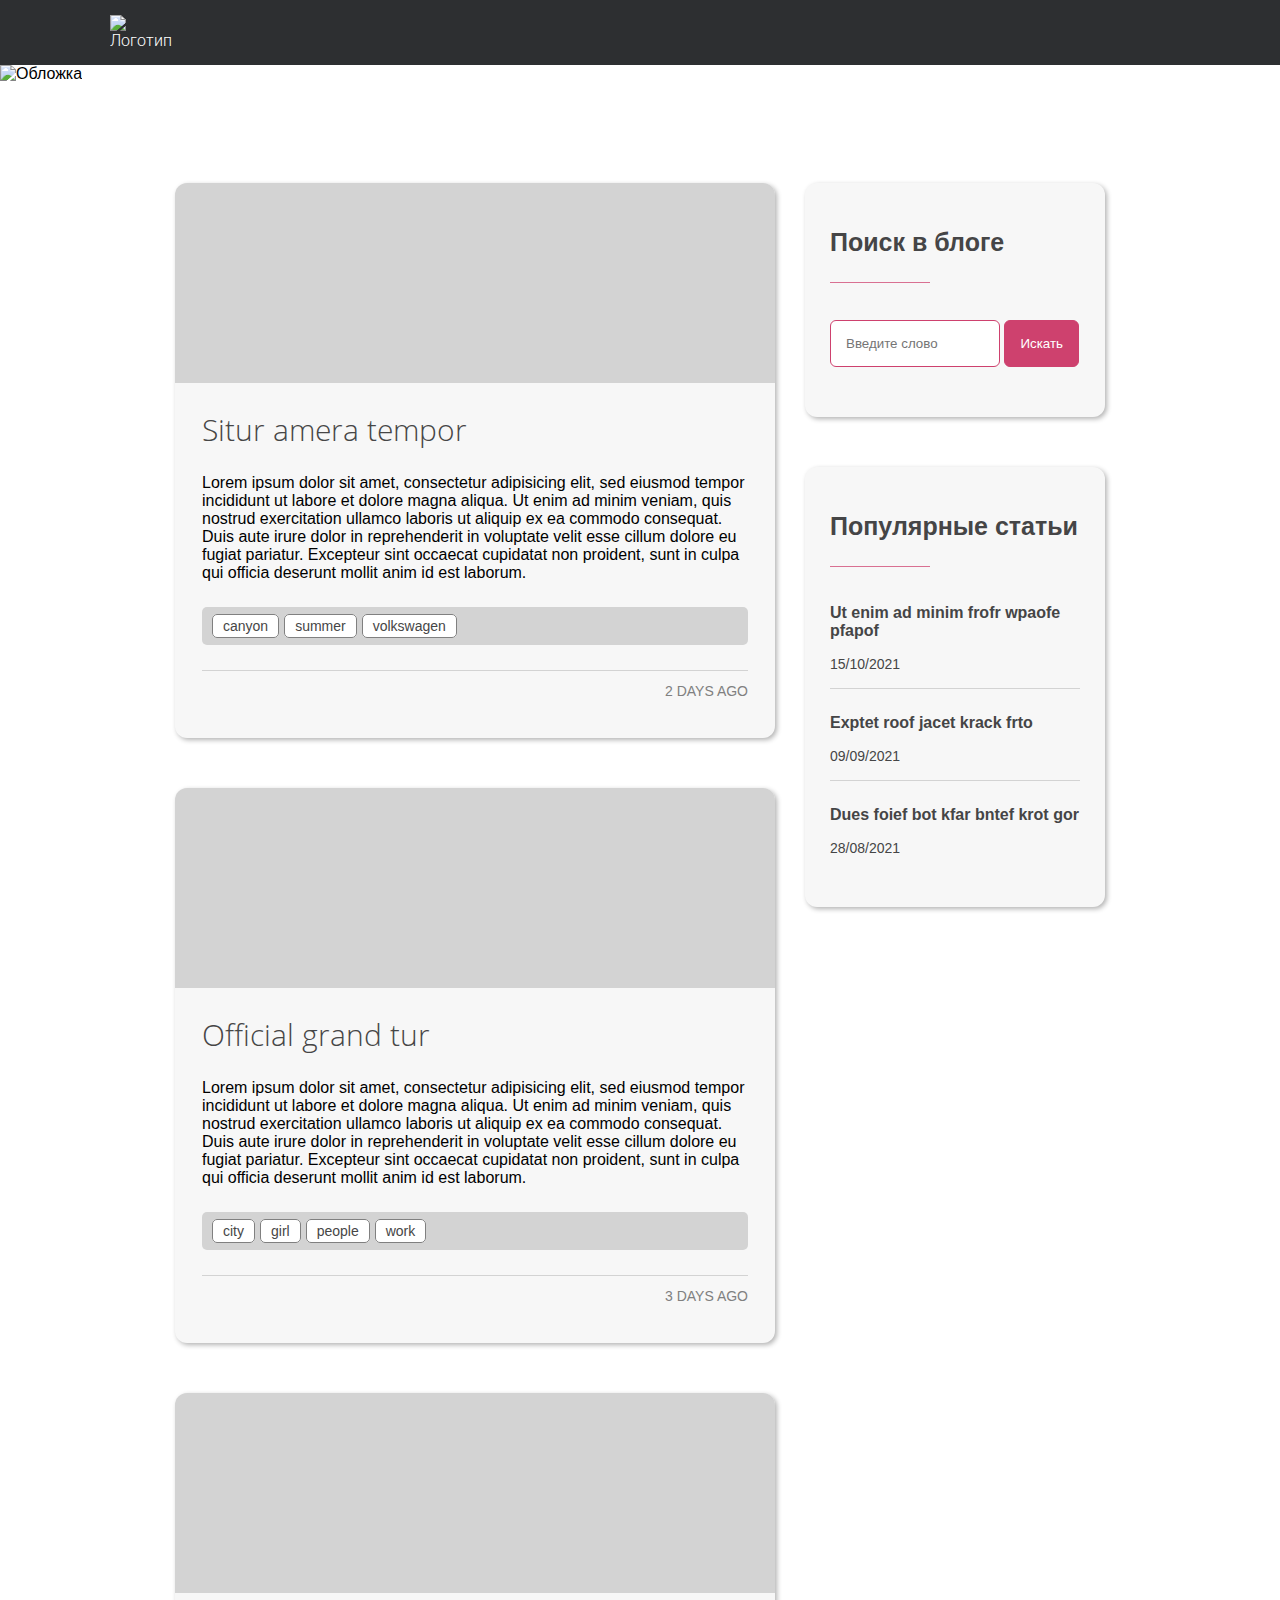
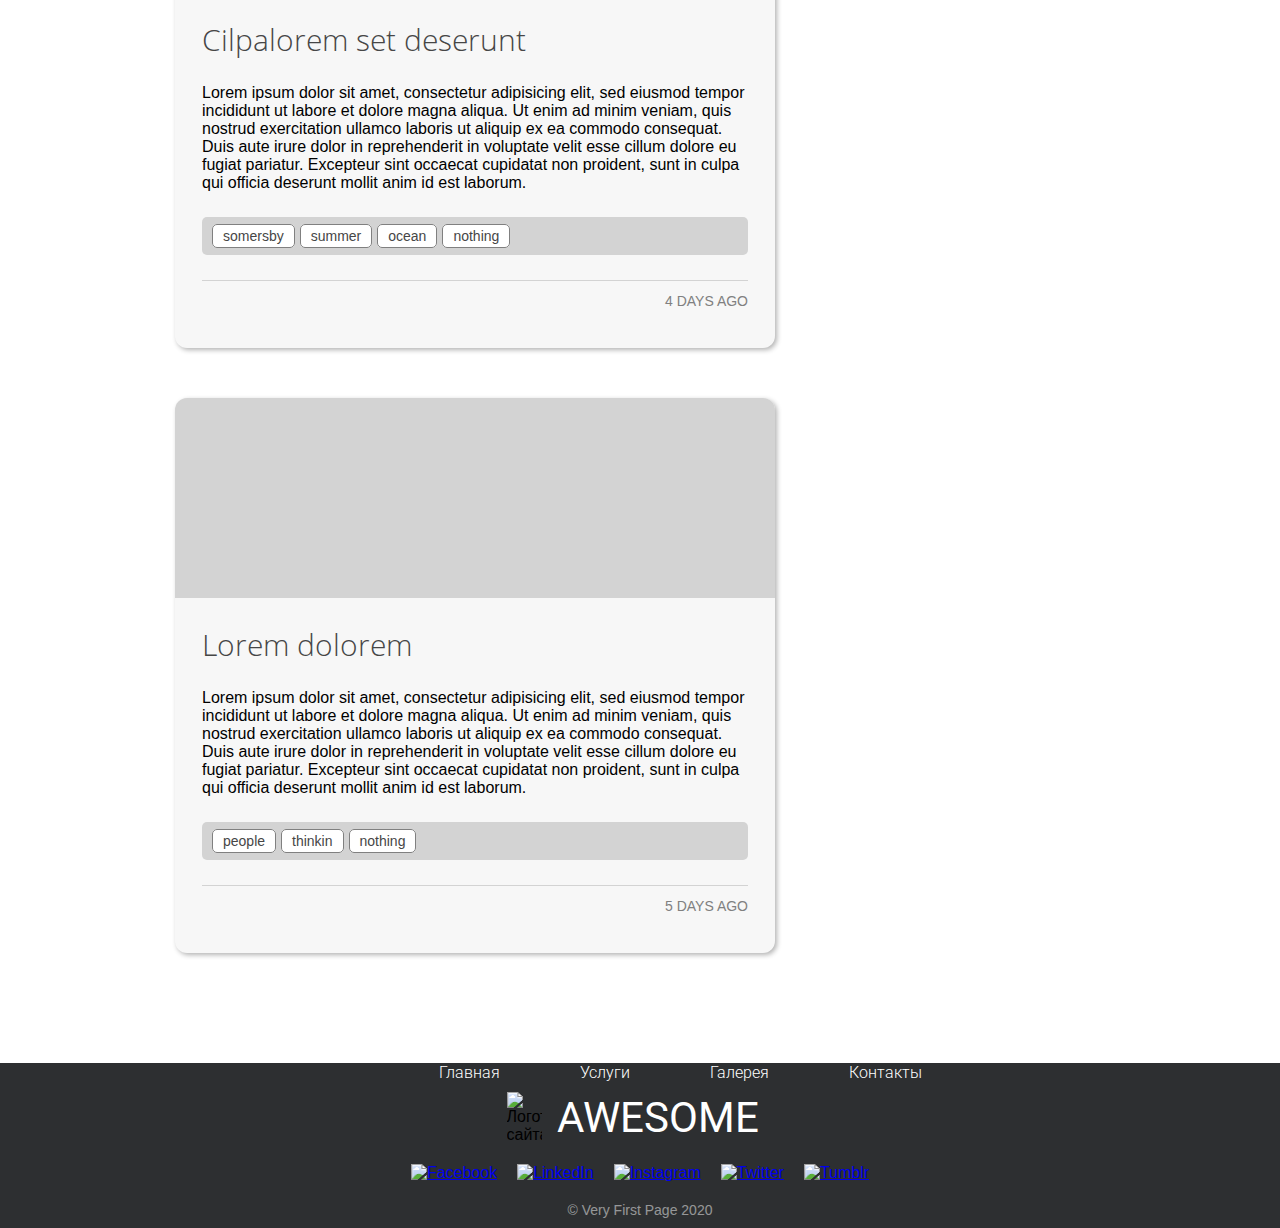
==== blog.html @ 357922c9 "Первый коммит" ====
<!DOCTYPE html>
<html lang="en" dir="ltr">
  <head>
    <meta charset="utf-8">
    <title>Первая страница</title>
    <link href="https://fonts.googleapis.com/css?family=Roboto:300,400,500&display=swap&subset=cyrillic" rel="stylesheet">
    <!-- подключаем внешнюю таблицу стилей -->

    <link rel="stylesheet" type="text/css" href="css/style.css">
    <link rel="stylesheet" type="text/css" href="css/fonts.css">
    <link rel="stylesheet" type="text/css" href="css/blog.css">
    <meta name="viewport" content="width=device-width, initial-scale=1">
    <script src="https://code.jquery.com/jquery-3.5.1.min.js"></script>

    <script src="js/script.js"></script>
    <script src="js/popup.js"></script>
      <script src="js/blog.js"></script>
  </head>

  <body>
    <header>
      <nav id="myTopnav">
      <div id="hamburger" class="icon">&#9776;</div>
          <ul class="menu">
              <li><img src="D:\учеба\2 курс\ЛП - лб2\icons\fort-icon.png" alt="Логотип"></li>

         <li><a href="index.html"class="menu-element" data-link="top" title="На главную">Главная</a></li>
         <li><a href="#services"class="menu-element" data-link="services" title="Об услугах">Услуги</a></li>
         <li><a href="#portfolio"class="menu-element"  data-link="portfolio" title="Фотогалерея">Галерея</a></li>
         <li><a href="contact.html"class="menu-element"  title="Контактные данные">Контакты</a></li>

          </ul>
      </nav>
    </header>
<main>
  <section id="top">
  <img class="top-image top-image-sub" src="D:\учеба\2 курс\ЛП - лб2\backgrounds\01.jpg" alt="Обложка">
    </section>
<article class="blog-article">
  <div class="blog-container">
<section class="blog-card">
  <div class="blog-header">
<div class="blog-cover">

</div>
  </div>
  <div class="blog-body">
    <div class="blog-title">
      <h2>Lorem ipsum dolor sit amet</h2>
    </div>
    <div class="blog-text">
      <p>Lorem ipsum dolor sit amet, consectetur adipisicing elit, sed do eiusmod tempor incididunt ut labore et dolore magna aliqua. Ut enim ad minim veniam, quis nostrud exercitation ullamco laboris nisi ut aliquip ex ea commodo consequat. Duis aute irure dolor in reprehenderit in voluptate velit esse cillum dolore eu fugiat nulla pariatur. Excepteur sint occaecat cupidatat non proident, sunt in culpa qui officia deserunt mollit anim id est laborum.</p>
    </div>
    <div class="blog-tags">
      <ul>
      <li><a href="#">Lorem</a></li>
        <li><a href="#">proident</a></li>
          <li><a href="#">amet</a></li>
            <li><a href="#">laborum</a></li>
      </ul>
    </div>
    <div class="blod-footer">
      <div class="blog-published-date">
        3 дня назад
      </div>
    </div>
  </div>
</section>
  </div>

    <aside class="blog-aside">
    <div class="aside-search">

      <h3 class="search-title">Поиск  в блоге</h3>
      <div class="search-delimiter"></div>
<input class="search-text" type="search" name="search-text" value="" placeholder="Введите слово">
<input class="search-do "type="submit" name="search-do" value="Искать">
    </div>

<div class="aside-recent">
<h3 class="search-title">Популярные статьи</h3>
<div class="search-delimiter"></div>
<div class="recent-item">
<p>Ut enim ad minim frofr wpaofe pfapof</p>
<span>15/10/2021</span>
</div>

<div class="recent-item">
<p>Exptet roof jacet krack frto</p>
<span>09/09/2021</span>
</div>

<div class="recent-item">
<p>Dues foief bot kfar bntef krot gor</p>
<span>28/08/2021</span>
</div>

    </aside>
      </article>


</main>






<footer>
  <nav>
    <ul class="menu">
      <li><a href="index.html"class="menu-element" data-link="top" title="На главную">Главная</a></li>
      <li><a href="#services"class="menu-element" data-link="services" title="Об услугах">Услуги</a></li>
      <li><a href="#portfolio"class="menu-element"  data-link="portfolio" title="Фотогалерея">Галерея</a></li>
      <li><a href="contact.html"class="menu-element"  title="Контактные данные">Контакты</a></li>

    </ul>
    <div class="brand">
      <img src="D:\учеба\2 курс\ЛП - лб2\icons\fort-icon.png" alt="Логотип сайта">
      <span>AWESOME</span>
    </div>
  </nav>

<div class="social">
  <a href="#" title="Facebook" target="_blank">
<img class="social-img"  src="D:\учеба\2 курс\ЛП - лб4\social\001-facebook.png" alt="Facebook">
  </a>

  <a href="#" title="LinkedIn" target="_blank">
<img class="social-img"  src="D:\учеба\2 курс\ЛП - лб4\social\004-linkedin.png" alt="LinkedIn">
  </a>

  <a href="#" title="Instagram" target="_blank">
<img class="social-img"  src="D:\учеба\2 курс\ЛП - лб4\social\005-instagram.png" alt="Instagram">
  </a>

  <a href="#" title="Twitter" target="_blank">
  <img class="social-img"  src="D:\учеба\2 курс\ЛП - лб4\social\007-twitter.png" alt="Twitter">
  </a>

  <a href="#" title="Tumblr" target="_blank">
  <img class="social-img"  src="D:\учеба\2 курс\ЛП - лб4\social\010-tumblr.png" alt="Tumblr">
  </a>

</div>
<div class="copyright">© Very First Page 2020</div>
</footer>


  </body>
---- css/style.css ----
*{
margin: 0;
padding: 0;
box-sizing: border-box;
}

/* Стили для header */
body{
    font-family: "OpenSans-Light", Helvetica, Arial, sans-serif;
}
header {
  background: #2d2f31;
  padding: 15px 30px;
  display: flex;
  justify-content: space-between;
  align-items: center;
  position: sticky;
  top:0;
  z-index: 1;
}

/* Стили для логотипа */
header img {
    margin-right: 1150px;
  width: 45px;
}

/* Стили для навигационного меню */
header nav ul,
footer nav ul{
  font-family: "Roboto", "OpenSans-Light", Helvetica, Arial, sans-serif;
  font-weight: 300;
  list-style: none;
  margin: 0;
  padding: 0;
  display: flex;
  align-items: center;
    margin-left: auto;
}

/* Стили для пунктов меню */
header li,
footer  li {
  margin-left: 80px;
  color: #ffffff;
}


header nav a,
footer nav a {
 color: #ffffff;
 text-decoration: none; // отключение системного подчёркивания ссылок
 border-bottom: 1px solid transparent; // прозрачная граница под ссылкой
 transition: border 250ms ease-in-out; // эффект перехода между двумя состояниями элемента
}
header nav a:hover,
footer nav a:hover {
 border-bottom: 1px solid #ffffff; // белая граница под ссылкой
}


.top-image { width: 100%; }


.top-image-sub{

  height: 200px;
object-fit: cover;}


.services {
 text-align: center;
 margin: 50px 0;
}
.services h1 {
 font-size: 32px;
 font-weight: 300;
 color: #313131;
}
.delimiter {
 width: 100px;
 margin: 10px auto 15px;
 height: 1px;
 background: rgba(206, 65, 110, 0.74);
}
.services p {
 color: #616161;
}

.services-container{
  margin: 25px 0;
  display: flex;
  justify-content: center;
}
.container-row{text-align: center;
max-width: 960px;
margin: 0 auto;
display: flex;
justify-content: space-between;
flex-wrap: wrap;
padding: 0  30px;
}
.row-item{
  width: 30%;
margin: 25px 0;}

.row-item img{width: 90px;
opacity: 0.75;}
.row-item h2{font-weight: 400;
font-size: 26px;
margin: 8px 0;}


.icon {
 display: none;
}

@media screen and (max-width: 992px) {
  .row-item{
    width: 45%;
  }
  .icon {
   display: flex;
   margin: auto 0;
   color: white;
   padding: 5px 10px;
   cursor: pointer;
   border: 1px solid white;
   border-radius: 4px;
   font-size: 20px; }
   nav li {
 display: none;
 padding: 15px 0;
 }
}

@media screen and (max-width: 768px) {
  .container-row{
    flex-direction: column;
}
  .row-item{
    width:unset;
  }
}

.main-title{
  text-align: center;
  font-size: 32px;
  font-weight: 400;
  color: #313131;
}
.delimiter{
  width: 100px;
  margin: 10px auto 15px;
  height: 1 px;
  background: rgba(206, 65, 110, 0.74);
}
.main-title-description{
  color: #616161;
  text-align: center;

}


.portfolio-container {
    display: flex;
    flex-wrap: wrap;
    justify-content: space-between;
}

.portfolio-item {
    background-size: cover;
    background-position: center;
    width: calc(50% - 20px);
    height: 250px;
    margin-bottom: 20px;
}


.description-container {
 padding: 20px; /* равные поля элемента */
 display: flex; /* создание флекс-контейнера */
 flex-direction: column; /* изменение направления дочерних элементов */
 justify-content: center; /* выравнивание дочерних элементов по горизонтали в центре родительского контейнера */
 text-align: center; /* выравнивание текста */
 opacity: 0; /* прозрачность (от 0 до 1) */
 height: 0; /* высота */
 background: #2d2f31; /* фоновый цвет */
 transition: all 250ms ease-in-out;}

 .portfolio-item:hover .description-container {
 opacity: 0.8;
 height: 100%; }

.portfolio-title,
.portfolio-description {
 color: white; }

.portfolio-title {
 font-weight: 400;
 font-size: 22px;
 margin-bottom: 5px; }

 .portfolio-item {
 width: 50%;
 }

 @media screen and (max-width: 576px) {
 .portfolio-item { width: 100%; }
}


.overlay {
  margin: 80px 0;
  padding: 80px 30px;
  background: #2d2f31 url('C:/Users/Admin/Pictures/1640378989_37-pibig-info-p-chelovek-na-skale-priroda-krasivo-foto-39.jpg') no-repeat;

  background-size: cover;
  text-align: center;
background-attachment: fixed;
position: relative;
z-index: 1;
}

.overlay::before {
position: absolute;
top: 0;
left: 0;
width: 100%;
height: 100%;
background: #081828;
content: "";
transition: all .4s ease;
opacity: .7;
z-index: -1;
}
.common-button {
  border: 1px solid #2d2f31;
  background-color: transparent;
  padding: 15px 25px;
  border-radius: 4px;
  color: #2d2f31;
  font-size: 20px;
  cursor: pointer;
  margin-top: 30px;
  transition: all 250ms ease;
}

.common-button:hover {
  color: #fff;
  background-color: #2d2f31;
}

.black-back .common-button{
  border-color:rgba(206, 65, 110, 0.74);
  color: #ce416e;

}

.black-back .common-button:hover{
  color: #fff;
  border-color:rgba(206, 65, 110, 0.74);
}

.black-back .main-title{
  color: #fff;
}
.black-back .main-title-description{
  color: #fff;
}



.contact-form {
  max-width: 960px;
  padding: 0 30px;
  margin: 50px auto;
  display: flex;
  justify-content: space-around;
  flex-wrap: wrap;
}

.contact-form {
  max-width: 960px;
  padding: 0 30px;
  margin: 50px auto;
  display: flex;
  flex-wrap: wrap;
  justify-content: center; /* Center-align the form elements horizontally */
  align-items: center; /* Center-align the form elements vertically */
}

.contact-form .col {
  width: calc(50% - 28px); /* Adjust width and margin as needed */
  margin: 10px; /* Increase margin to add more spacing between the pairs */
  box-sizing: border-box; /* Include padding and border in the width calculation */
}

.contact-form input,
.contact-form textarea {
  border: 1px solid #afafaf;
  padding: 15px;
  margin: 14px;
  width: 96%; /* Make the input fields and textarea fill the available width */
  box-sizing: border-box; /* Include padding and border in the width calculation */
}
.contact-form.submit{
  width: 50%;
}

.contact-form.row-col {
  width: 100%;
  margin-bottom: 25px;
}


.contact-form.submit {
  background: #2d2f31;
  color: #ffffff;
  font-size: 16px;
  font-weight: 300;
  font-family: inherit;
  border-radius: 4px;
  cursor: pointer;
  transition: all 250ms ease-in-out;
}

.contact-form.submit:hover {
  background: #4c4c4c;
}

.contact-form.submit:active {
  background: #2c3b4a;
}

@media screen and (max-width: 576px) {
  .contact-form.col:nth-child(odd) {
    border: 1px solid #afafaf;
  }

  .contact-form.col {
    width: 100%;
    margin-bottom: 15px;
  }

  .contact-form.submit {
    font-size: 14px;
  }
}
.row-col input{
  color:#616161;
  width: 25px;
}
.contact-form.check a{
  color:#ce416e;
}

footer{
  background: #2d2f31;
  padding-bottom: 10px;

}

.brand{
  display: flex;
  justify-content: center;
  align-items: center;
}

.brand span{
  font-size: 42px;
  font-weight: 400;
  color: white;
  font-family: "Roboto","OpenSans-Light",Helvetica,Arial,sans-serif;
  line-height: 1;
  margin-left: 15px;
  margin: 15px;
}

.brand img{
  width: 35px;
}

.social{
  display: flex;
  justify-content: center;
}
.social a{
  margin: 10px;
}
.social img{
  width:30px;
}
.copyright{
  font-size: 14px;
  margin-top: 10px;
  text-align: center;
  color: rgba(255,255,255,0.5)
}

footer  ul {
   justify-content: center;
}


@media screen and (max-width: 992px) {

  header nav li{display: none;
    padding: 15px 0;}

header ul{
  position: absolute;
  left: 0;
  right:0;
  background: #2d2f31;
  height: 0px;
  top: 57px;
  transition: all 250ms ease-in-out;
  flex-direction: column;
}
.responsive ul{
  height: 300px;
}
.responsive li{
  display: inline-block;
}
}




.popup-container{
  position: fixed;
  z-index: 2;
  background: rgba(0,0,0,0);
  top: 0;
  right: 0;
  bottom: -1500px;
  left: 0;
display:flex;
justify-content: center;
align-items: center;
transition: all 250ms ease;

}

.popup{
  background: white;
  border-radius: 10px;
  padding: 15px 15px 35px;
  max-width: 75%;
  box-shadow: 0 0 0px 10px rgba(0,0,0,0.5);
  cursor: pointer;
}
.popup-container.ready{
background: rgba(0,0,0,0.5);
bottom: 0;
}


.testimonials {
  margin: 80px;
}

.testimonials-container {
  max-width: 960px;
  margin: 0 auto;
  overflow: hidden;
}

.testimonials-inner {
  display: flex;
  padding: 40px 0;
  transition: transform 350ms ease-in-out;
}

.testimonials-card {
  box-shadow: 0 0 8px rgba(0, 0, 0, 0.2);
  width: 47%;
  flex-shrink: 0;
  margin: 15px;
  border-radius: 7px;
  padding: 15px;
  color: #454546;
}

.card-img {
  width: 60px;
  border-radius: 50%;
  margin-right: 15px;
}

.card-row {
  display: flex;
  margin-bottom: 15px;
  align-items: center;
}

.card-head span {
  line-height: 1.5em;
  color: #c1c1c1;
}



.testimonials-controls {
  display: flex; /* Отображаем элементы в строку */
  justify-content: center; /* Выравниваем элементы по центру */
  margin-top: 20px; /* Регулируйте отступ в соответствии с вашим дизайном */
}

.control-item {
  border-radius: 8px;
  width: 300px; /* Ширина полосок */
  height: 4px; /* Высота полосок */
  background-color: lightgray; /* Цвет полосок */
  margin: 0 5px; /* Расстояние между полосками */
  cursor: pointer; /* Показываем, что это элементы управления */
  transition: background-color 250ms ease; /* Анимация изменения цвета */
}
.control-item:hover{
  background-color: gray;
}

  .control-item.active{
    cursor: default;
    background-color: #ce416e;
  }



.about-contact span:first-child{
  flex: 1;
  flex-grow: 1;
  flex-shrink: 1;
  flex-basis: 0%;
}

.about-us{
  color: #454546;
}
.about-container{
  max-width: 960px;
  margin: 80px auto;
}
.about-row{
  display: flex;
  align-items: center;
}
.about-column{width: 50%;
padding: 0 15px;}
.about-column img{width: 100%;}

.about-us h2,
.about-us h3,
.about-us p{margin-bottom: 15px; }

.about-contact{display: flex;}
.about-contact span{margin-bottom: 7px;}
.about-contact span:first-child{flex: 1;}
.about-contact span:last-child{color: #ce416e;
font-weight: 600;
flex: 3;}

@media screen and (max-width: 992px) {
  .about-container{
    max-width: 450px;
  }
  .about-row{
  flex-direction: column;
  }
  .about-column{
    width: 100%;
  }
.content-left{margin-bottom: 25px;}
}


.achievement-container{max-width: 960px;
margin:90px auto; }
.achievement-row{display: flex;
align-items: center;
padding: 70px 0;
}
.achievement-column{width: 25%;
padding: 0 15px;
}

.single-achievement{text-align:center;}
.single-achievement p{font-size: 18px;}
.counter{font-size: 40px;
font-weight: 600;}
.countup{display: inline-block;}

@media screen and (max-width: 992px) {
.achievement-container{max-width: 450px;}
.achievement-row{flex-direction: column;
padding: 40px 0;
}
.achievement-column{width: 100%;}
.single-achievement{margin: 20px 0;}
.counter{font-size: 32px;}
}
.our-achievement{background-color: #ce416e;
color: white;}



.map{margin: 50px 0;}
.map .main-title-description{margin-bottom: 30px;}

@media screen and (max-width: 992px) {
.testimonials{margin: 80px 0;}
.testimonials-container{max-width: 760px;
}
.testimonials-card{width:350px;}
}

@media screen and (max-width: 768px) {
  .testimonials-container{max-width: 550px;
  }
  .testimonials-card{width:250px;}
  }
}

@media screen and (max-width: 576px) {
  .testimonials-container{max-width: 100%;
    padding: 0 15px;
  }
  .testimonials-inner{transform: translate(0px) !important;
  flex-direction: column;}
  .testimonials-card{width:auto;;}
.testimonials-controls{display: none;}  
  }
---- css/fonts.css ----
@font-face {
  font-family: "OpenSans-Light";
  src: url("../fonts/OpenSans-Light.ttf") format("truetype");
  font-style: normal;
  font-weight: 300;
}

@font-face {
  font-family: "OpenSans-Light";
  src: url("../fonts/OpenSans-Regular.ttf") format("truetype");
  font-style: normal;
  font-weight: 400;
}

@font-face {
  font-family: "OpenSans-Light";
  src: url("../fonts/OpenSans-Semibold.ttf") format("truetype");
  font-style: normal;
  font-weight: 600;
}
---- css/blog.css ----
.blog-article{display:flex;
max-width: 960px;
margin: 70px auto 30px;}

.blog-container{flex: 2;
padding: 30px 15px;}

.blog-aside{flex: 1;
padding: 30px 15px;}



@media screen and (max-width:768px) {

}

@media screen and (max-width:576px) {

}

.blog-card{background: #f7f7f7;
margin: 0 auto 50px;
box-shadow: 2px 2px 5px rgba(0,0,0,0.3);
border-radius: 12px;
overflow: hidden;}

.blog-cover{
  background: lightgray url('F:/1-Paris._France-e1530811226705.jpg') center no-repeat;
  background-size: cover;
  height: 200px;
}

.blog-body{padding: 27px;}

.blog-title{margin-bottom: 25px;}

.blog-title h2{font-weight: 100;
font-size: 30px;
line-height: 1.3em;}

.blog-title{line-height: 1.5em;
color: #464646;}

.blog-tags ul{display: flex;
justify-content: flex-start;
list-style: none;
background: lightgray;
padding: 10px;
border-radius:  5px;
margin: 25px 0;}

.blog-tags li{padding: 0 5px 0 0;}

.blog-tags a{text-decoration: none;
color: #464646;
border: 1px solid gray;border-radius: 5px;
padding: 3px 10px;
font-size: 14px;
background: white;
transition: all 250ms ease;
box-shadow: 2px 2px 5px rgba(0,0,0,0);}

.blog-tags a:hover{border: 1px solid #464646;
box-shadow: 2px 2px 4px rgba(0,0,0,0.2);}

.blog-footer{
  border-top: 1px solid lightgray;
  padding: 12px 0;
  display: flex;
  justify-content: flex-end;
  text-transform: uppercase;
  font-size: 14px;
  font-weight: 400;
  color: gray;
}

  .blog-published-date{
  float: right; /* Перемещает текст вправо */
  color: gray;  /* Задает серый цвет тексту */
}

.aside-search,.aside-recent{
  background: #f7f7f7;
  box-shadow: 2px 2px 5px rgba(0,0,0,0.3);
  border-radius: 12px;
  padding: 45px 25px 50px;
  margin-bottom: 50px;
}


.search-title{font-size: 25px;
color: #454546;}

.search-delimiter{width: 100px;
margin: 25px 0 37px;
height: 1px;
background: rgba(206,65,110,0.74);
}

.search-text,.search-do{border: 1px solid #ce416e;
padding: 15px;
border-radius: 6px;}

.search-text{width: 170px;}

.search-do{background: #ce416e;
color: white;
cursor: pointer;}

.recent-item:not(:last-child){
  margin-bottom: 25px;
  border-bottom: 1px solid lightgray;
  padding-bottom: 15px;
}
.recent-item p{
  color: #454546;
  font-weight:600;
  margin-bottom: 15px;
  cursor: pointer;
  transition: color 250ms ease;
}
.recent-item p:hover{
  color: #ce416e;

}

.recent-item span{color: #454546;
font-size: 14px;}

@media screen and (max-width:992px) {
.blog-container{
  max-width: 600px;
flex-direction: column;
}
}
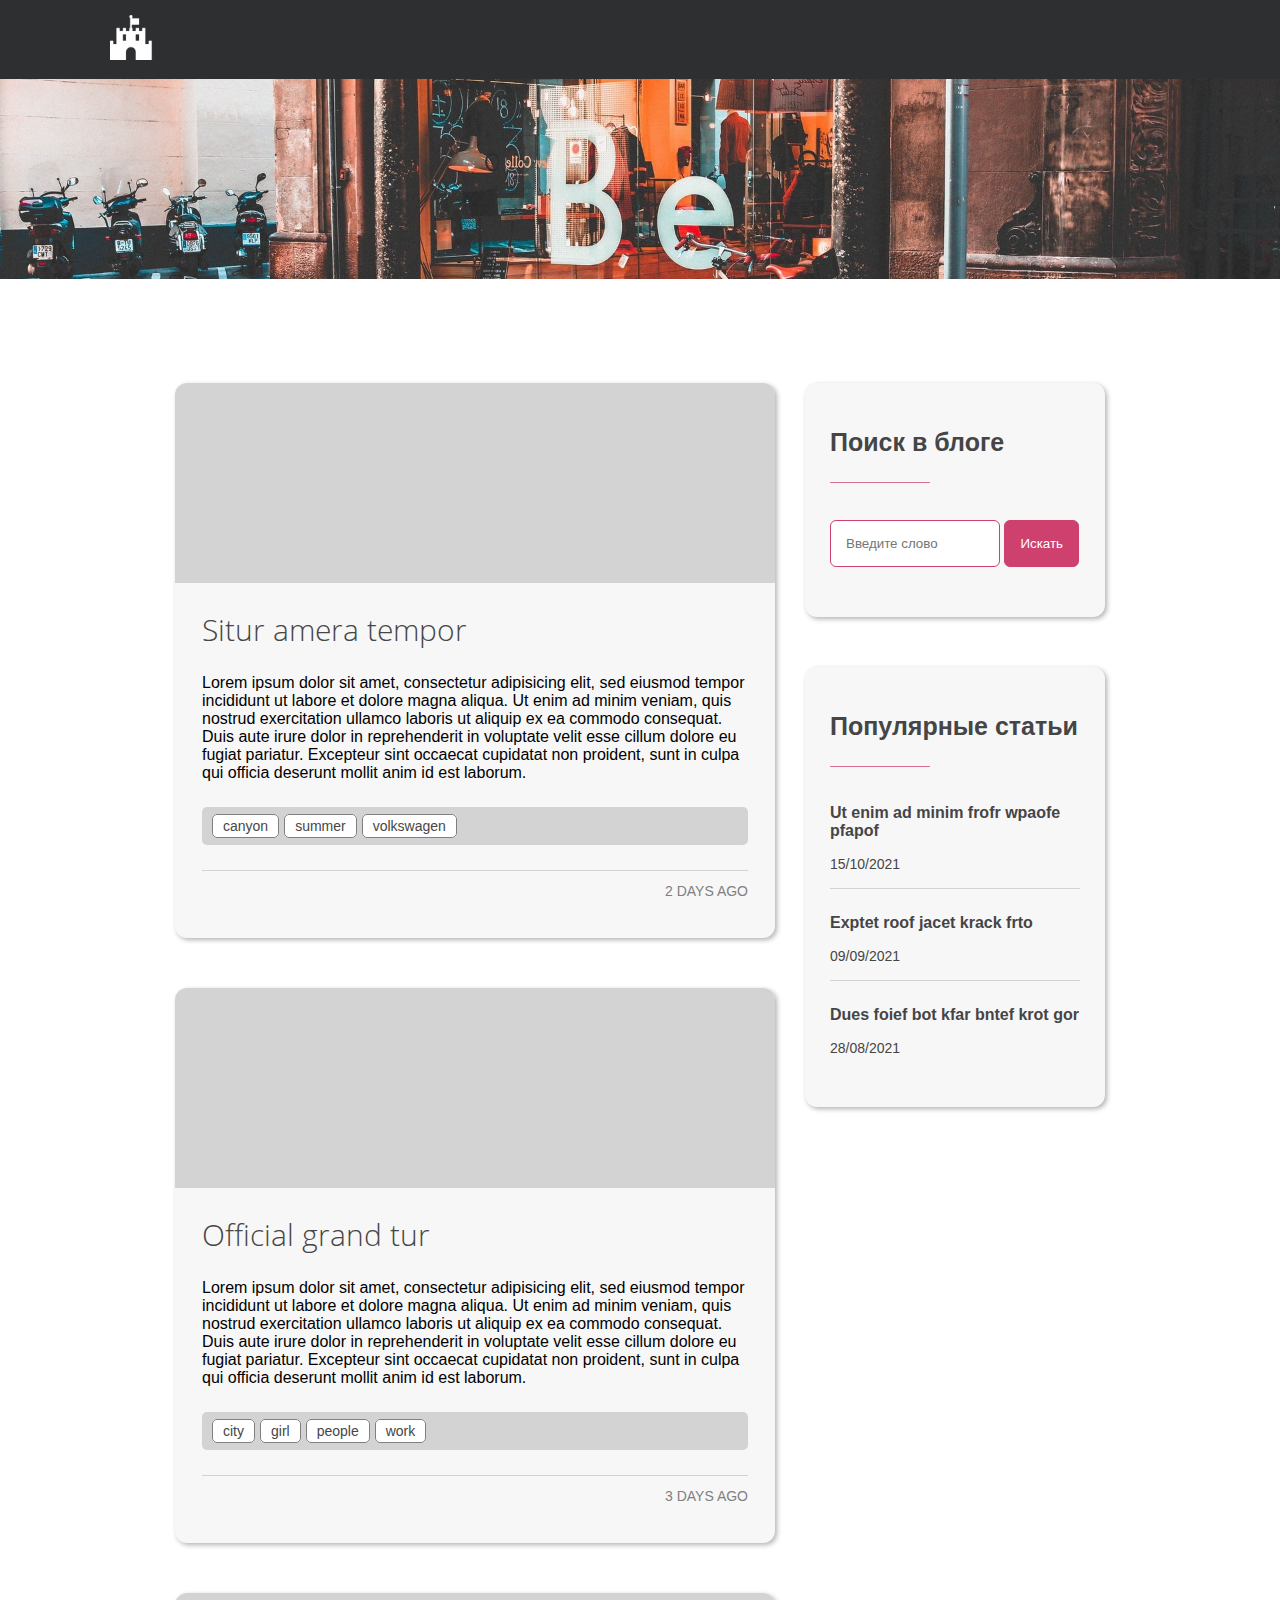
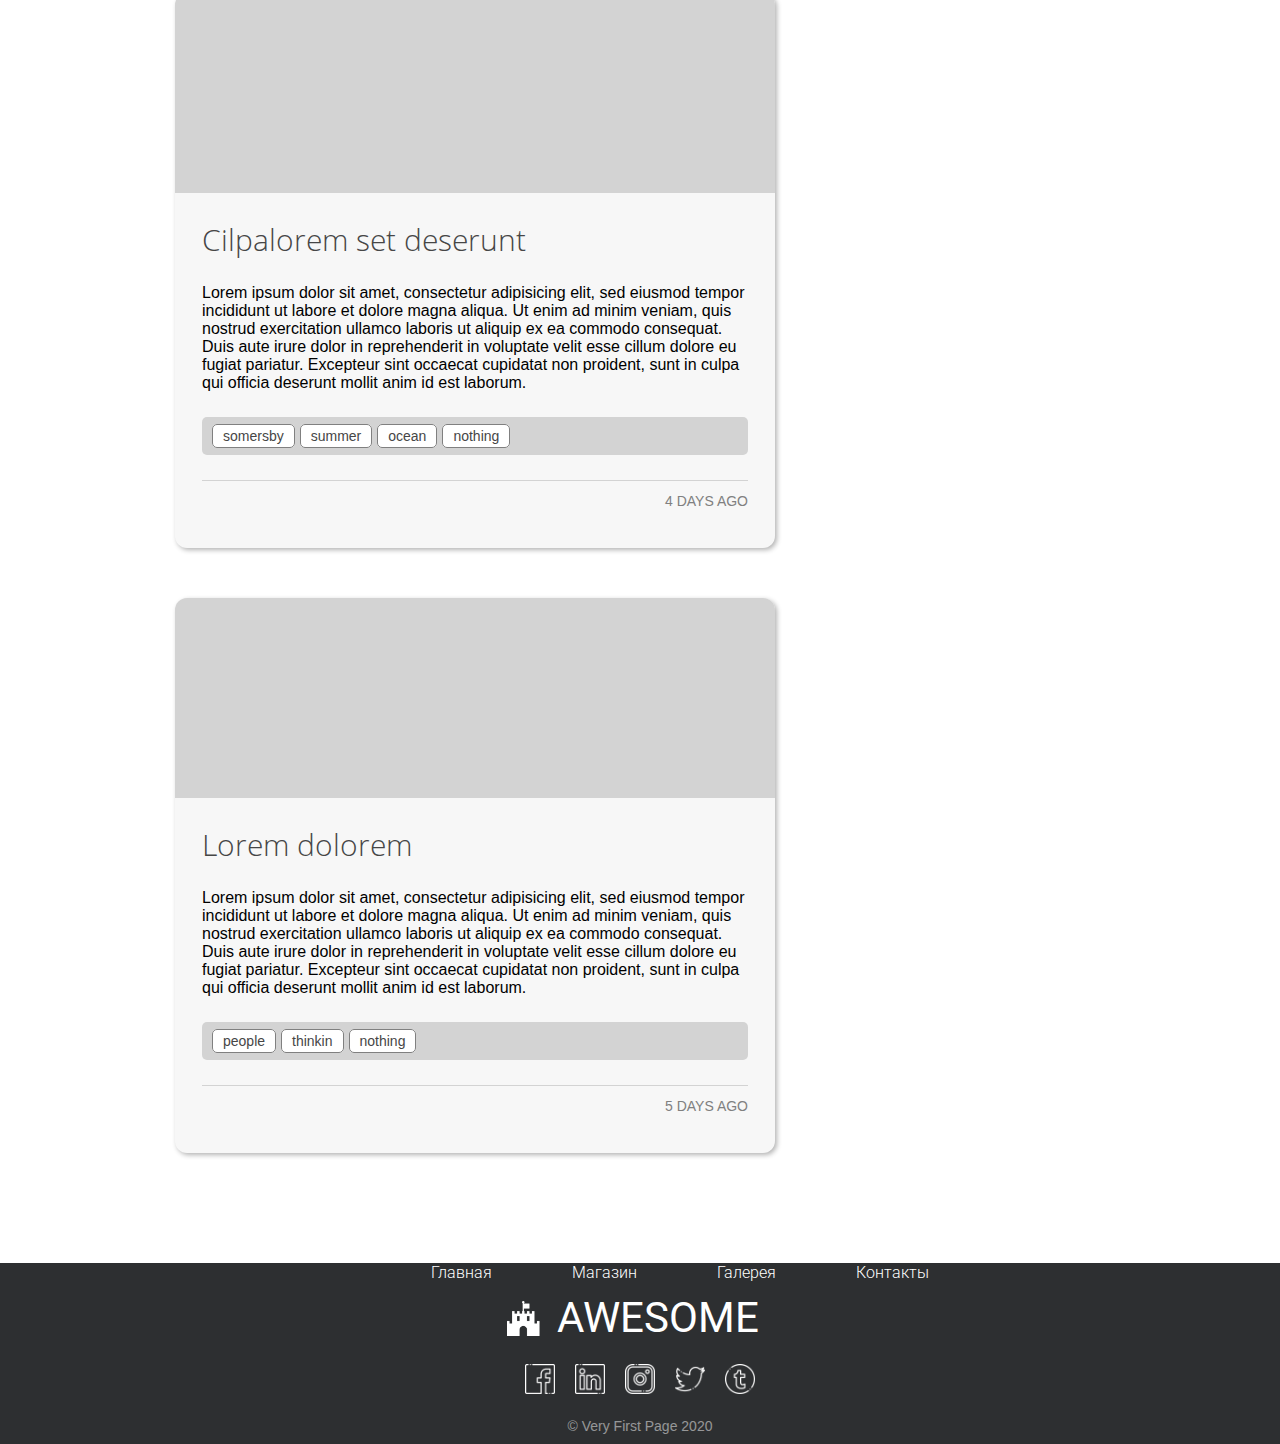
==== commit f73420d3: "Изменения" ====
--- a/blog.html
+++ b/blog.html
@@ -22,11 +22,11 @@
       <nav id="myTopnav">
       <div id="hamburger" class="icon">&#9776;</div>
           <ul class="menu">
-              <li><img src="D:\учеба\2 курс\ЛП - лб2\icons\fort-icon.png" alt="Логотип"></li>
+              <li><img src="img\icons\fort-icon.png" alt="Логотип"></li>
 
          <li><a href="index.html"class="menu-element" data-link="top" title="На главную">Главная</a></li>
-         <li><a href="#services"class="menu-element" data-link="services" title="Об услугах">Услуги</a></li>
-         <li><a href="#portfolio"class="menu-element"  data-link="portfolio" title="Фотогалерея">Галерея</a></li>
+         <li><a href="shop.html"class="menu-element" data-link="services" title="Vfufpby">Магазин</a></li>
+         <li><a href="gallery.html"class="menu-element"  data-link="portfolio" title="Фотогалерея">Галерея</a></li>
          <li><a href="contact.html"class="menu-element"  title="Контактные данные">Контакты</a></li>
 
           </ul>
@@ -34,7 +34,7 @@
     </header>
 <main>
   <section id="top">
-  <img class="top-image top-image-sub" src="D:\учеба\2 курс\ЛП - лб2\backgrounds\01.jpg" alt="Обложка">
+  <img class="top-image top-image-sub" src="img\backgrounds\01.jpg" alt="Обложка">
     </section>
 <article class="blog-article">
   <div class="blog-container">
@@ -110,36 +110,36 @@
   <nav>
     <ul class="menu">
       <li><a href="index.html"class="menu-element" data-link="top" title="На главную">Главная</a></li>
-      <li><a href="#services"class="menu-element" data-link="services" title="Об услугах">Услуги</a></li>
-      <li><a href="#portfolio"class="menu-element"  data-link="portfolio" title="Фотогалерея">Галерея</a></li>
+      <li><a href="shop.html"class="menu-element" data-link="services" title="Vfufpby">Магазин</a></li>
+      <li><a href="gallery.html"class="menu-element"  data-link="portfolio" title="Фотогалерея">Галерея</a></li>
       <li><a href="contact.html"class="menu-element"  title="Контактные данные">Контакты</a></li>
 
     </ul>
     <div class="brand">
-      <img src="D:\учеба\2 курс\ЛП - лб2\icons\fort-icon.png" alt="Логотип сайта">
+      <img src="img\icons\fort-icon.png" alt="Логотип сайта">
       <span>AWESOME</span>
     </div>
   </nav>
 
 <div class="social">
   <a href="#" title="Facebook" target="_blank">
-<img class="social-img"  src="D:\учеба\2 курс\ЛП - лб4\social\001-facebook.png" alt="Facebook">
+<img class="social-img"  src="img\social\001-facebook.png" alt="Facebook">
   </a>
 
   <a href="#" title="LinkedIn" target="_blank">
-<img class="social-img"  src="D:\учеба\2 курс\ЛП - лб4\social\004-linkedin.png" alt="LinkedIn">
+<img class="social-img"  src="img\social\004-linkedin.png" alt="LinkedIn">
   </a>
 
   <a href="#" title="Instagram" target="_blank">
-<img class="social-img"  src="D:\учеба\2 курс\ЛП - лб4\social\005-instagram.png" alt="Instagram">
+<img class="social-img"  src="img\social\005-instagram.png" alt="Instagram">
   </a>
 
   <a href="#" title="Twitter" target="_blank">
-  <img class="social-img"  src="D:\учеба\2 курс\ЛП - лб4\social\007-twitter.png" alt="Twitter">
+  <img class="social-img"  src="img\social\007-twitter.png" alt="Twitter">
   </a>
 
   <a href="#" title="Tumblr" target="_blank">
-  <img class="social-img"  src="D:\учеба\2 курс\ЛП - лб4\social\010-tumblr.png" alt="Tumblr">
+  <img class="social-img"  src="img\social\010-tumblr.png" alt="Tumblr">
   </a>
 
 </div>
